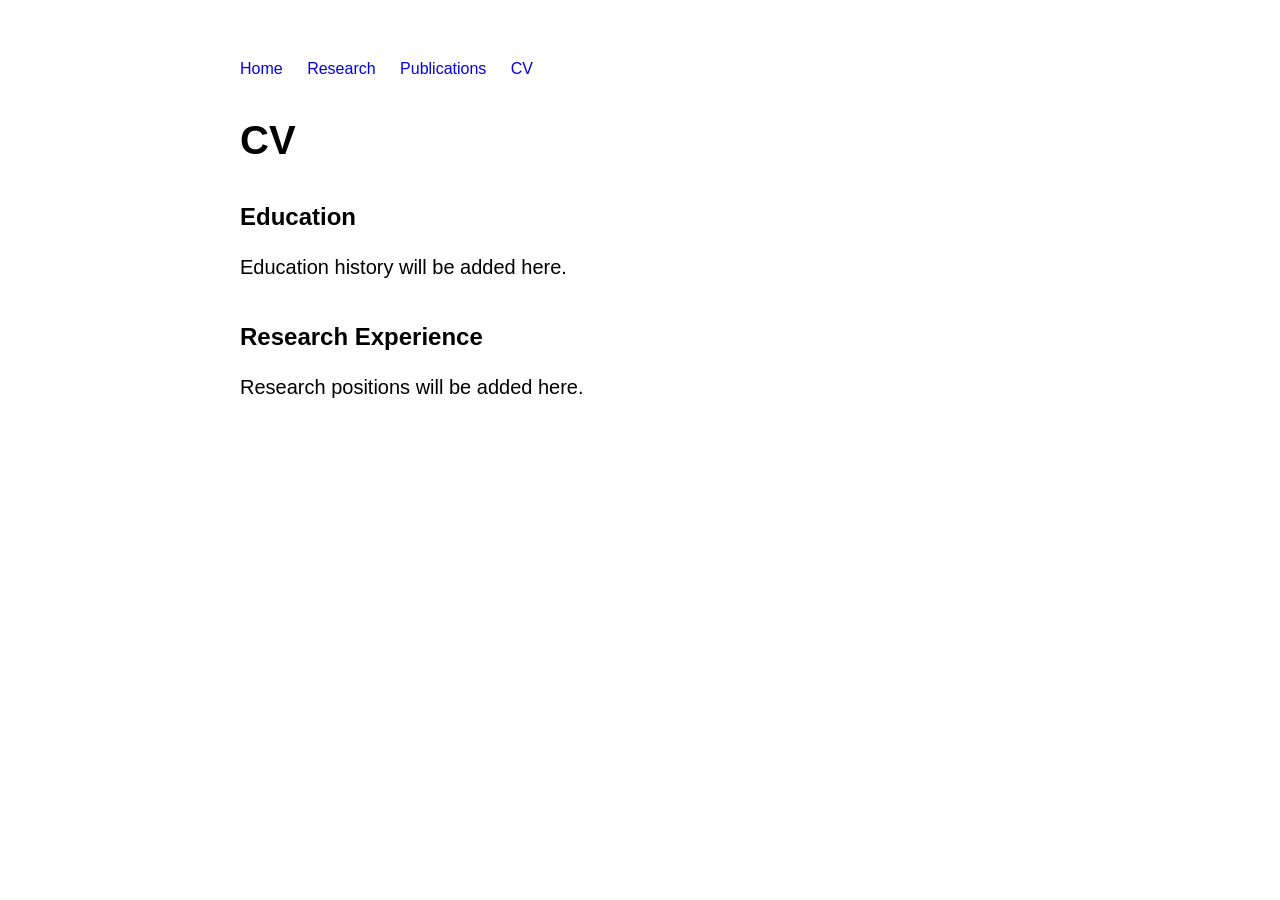
==== cv.html @ df53b2f3 "Create cv.html" ====
<!DOCTYPE html>
<html>
<head>
  <title>CV | Yoshifumi Nakazawa</title>
  <link rel="stylesheet" href="style.css">
</head>

<body>

  <nav>
    <a href="index.html">Home</a>
    <a href="research.html">Research</a>
    <a href="publications.html">Publications</a>
    <a href="cv.html">CV</a>
  </nav>

  <h1>CV</h1>

  <h2>Education</h2>
  <p>Education history will be added here.</p>

  <h2>Research Experience</h2>
  <p>Research positions will be added here.</p>

</body>
</html>
---- style.css ----
body {
  font-family: Arial, sans-serif;
  max-width: 800px;
  margin: 60px auto;
  padding: 0 20px;
}

h1 {
  font-size: 40px;
}

h2 {
  margin-top: 40px;
  margin-bottom: 10px;
}

p {
  font-size: 20px;
  line-height: 1.6;
}

li {
  margin-bottom: 8px;
}

nav {
  margin-bottom: 40px;
}

nav a {
  margin-right: 20px;
  text-decoration: none;
}
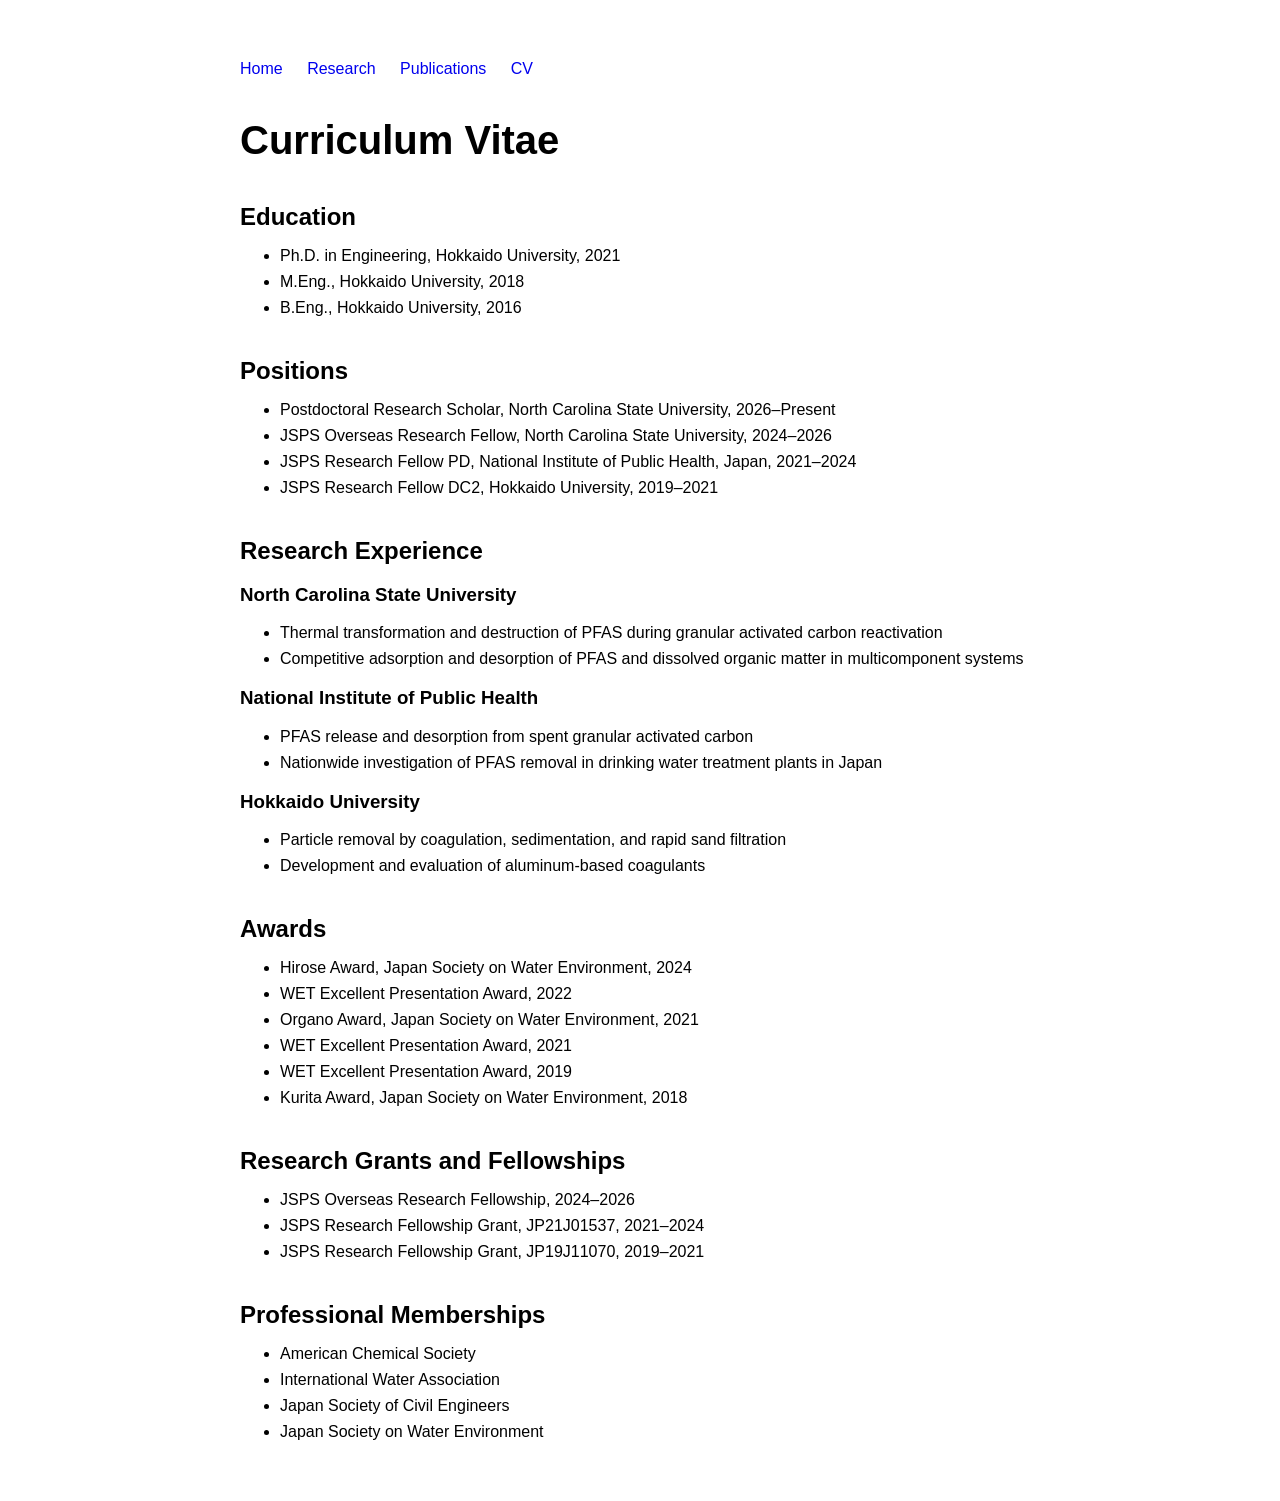
==== commit a4cab464: "Update cv.html" ====
--- a/cv.html
+++ b/cv.html
@@ -14,13 +14,98 @@
     <a href="cv.html">CV</a>
   </nav>
 
-  <h1>CV</h1>
+  <h1>Curriculum Vitae</h1>
 
   <h2>Education</h2>
-  <p>Education history will be added here.</p>
+  <ul>
+    <li>Ph.D. in Engineering, Hokkaido University, 2021</li>
+    <li>M.Eng., Hokkaido University, 2018</li>
+    <li>B.Eng., Hokkaido University, 2016</li>
+  </ul>
+
+  <h2>Positions</h2>
+  <ul>
+    <li>
+      Postdoctoral Research Scholar,
+      North Carolina State University,
+      2026–Present
+    </li>
+    <li>
+      JSPS Overseas Research Fellow,
+      North Carolina State University,
+      2024–2026
+    </li>
+    <li>
+      JSPS Research Fellow PD,
+      National Institute of Public Health, Japan,
+      2021–2024
+    </li>
+    <li>
+      JSPS Research Fellow DC2,
+      Hokkaido University,
+      2019–2021
+    </li>
+  </ul>
 
   <h2>Research Experience</h2>
-  <p>Research positions will be added here.</p>
+
+  <h3>North Carolina State University</h3>
+  <ul>
+    <li>
+      Thermal transformation and destruction of PFAS during
+      granular activated carbon reactivation
+    </li>
+    <li>
+      Competitive adsorption and desorption of PFAS and
+      dissolved organic matter in multicomponent systems
+    </li>
+  </ul>
+
+  <h3>National Institute of Public Health</h3>
+  <ul>
+    <li>
+      PFAS release and desorption from spent granular activated carbon
+    </li>
+    <li>
+      Nationwide investigation of PFAS removal in drinking water
+      treatment plants in Japan
+    </li>
+  </ul>
+
+  <h3>Hokkaido University</h3>
+  <ul>
+    <li>
+      Particle removal by coagulation, sedimentation, and rapid sand filtration
+    </li>
+    <li>
+      Development and evaluation of aluminum-based coagulants
+    </li>
+  </ul>
+
+  <h2>Awards</h2>
+  <ul>
+    <li>Hirose Award, Japan Society on Water Environment, 2024</li>
+    <li>WET Excellent Presentation Award, 2022</li>
+    <li>Organo Award, Japan Society on Water Environment, 2021</li>
+    <li>WET Excellent Presentation Award, 2021</li>
+    <li>WET Excellent Presentation Award, 2019</li>
+    <li>Kurita Award, Japan Society on Water Environment, 2018</li>
+  </ul>
+
+  <h2>Research Grants and Fellowships</h2>
+  <ul>
+    <li>JSPS Overseas Research Fellowship, 2024–2026</li>
+    <li>JSPS Research Fellowship Grant, JP21J01537, 2021–2024</li>
+    <li>JSPS Research Fellowship Grant, JP19J11070, 2019–2021</li>
+  </ul>
+
+  <h2>Professional Memberships</h2>
+  <ul>
+    <li>American Chemical Society</li>
+    <li>International Water Association</li>
+    <li>Japan Society of Civil Engineers</li>
+    <li>Japan Society on Water Environment</li>
+  </ul>
 
 </body>
 </html>
--- a/style.css
+++ b/style.css
@@ -31,3 +31,13 @@
   margin-right: 20px;
   text-decoration: none;
 }
+.subtitle {
+  font-size: 22px;
+  margin-top: -20px;
+  margin-bottom: 40px;
+}
+.profile-photo {
+  width: 180px;
+  border-radius: 8px;
+  margin-bottom: 20px;
+}
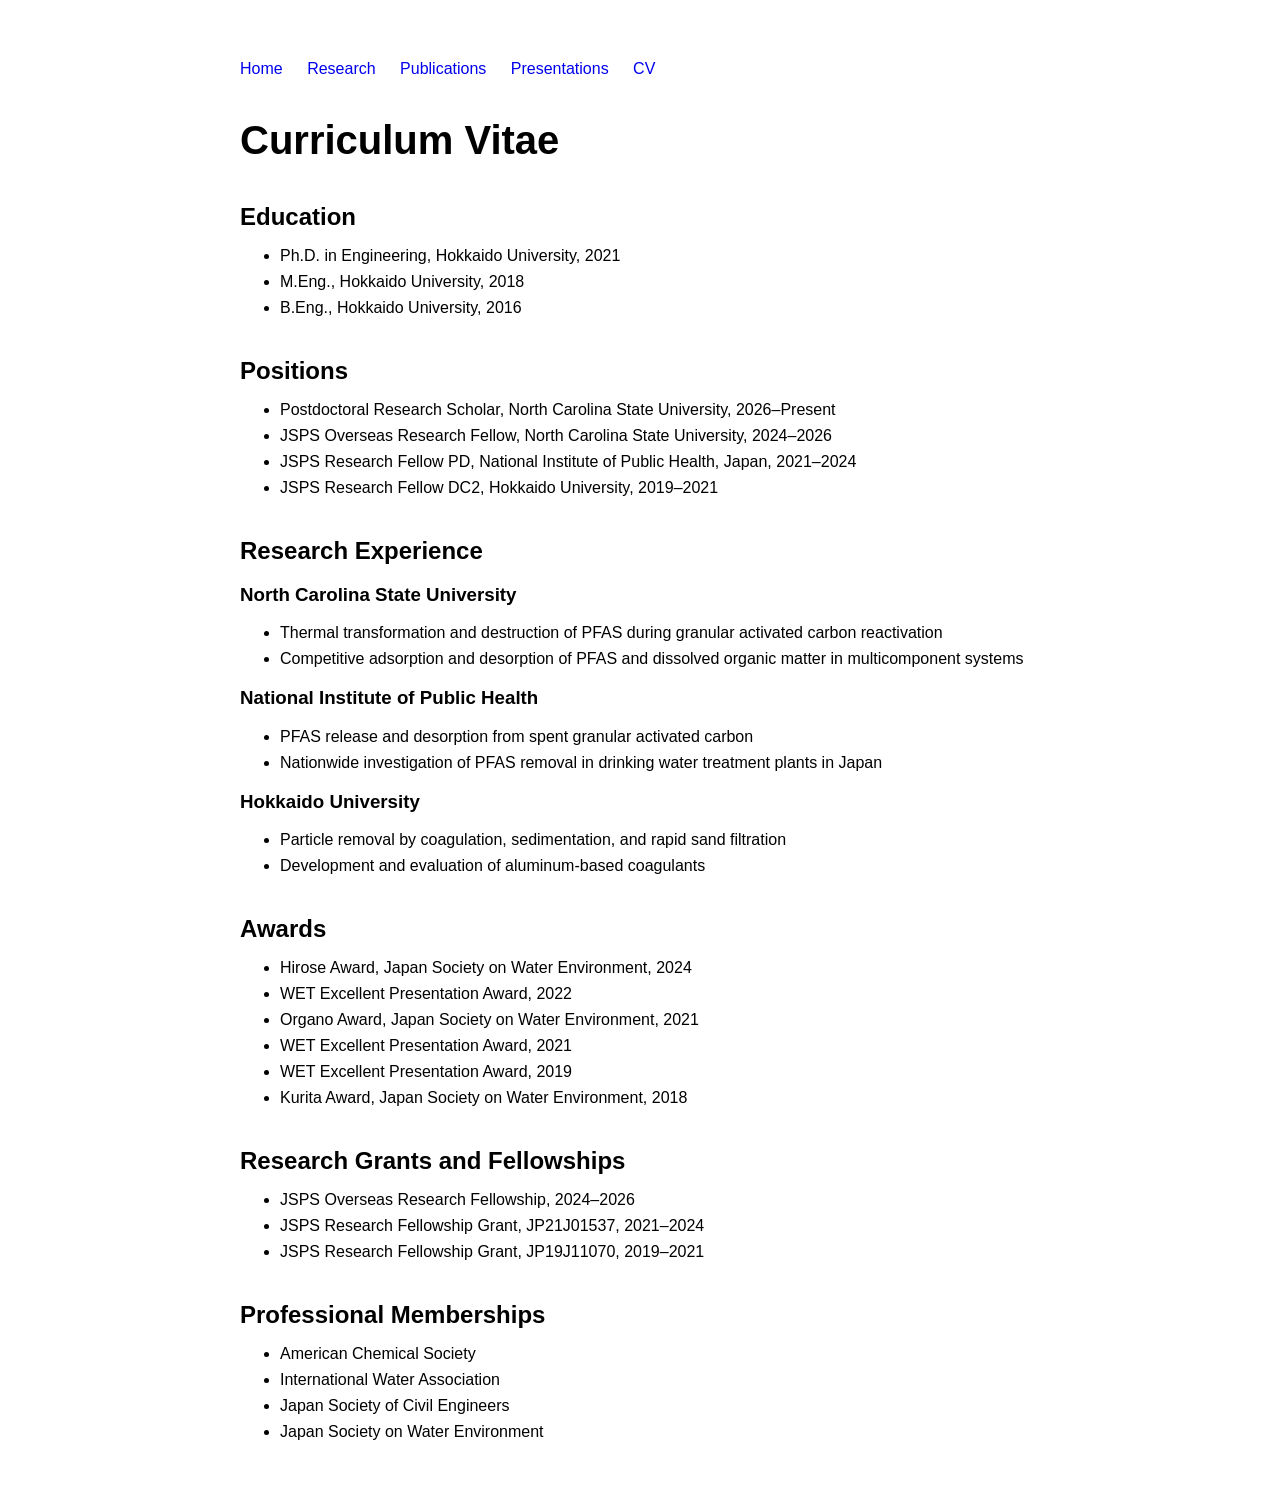
==== commit 0237ce26: "Update cv.html" ====
--- a/cv.html
+++ b/cv.html
@@ -11,6 +11,7 @@
     <a href="index.html">Home</a>
     <a href="research.html">Research</a>
     <a href="publications.html">Publications</a>
+    <a href="presentations.html">Presentations</a>
     <a href="cv.html">CV</a>
   </nav>
 
--- a/style.css
+++ b/style.css
@@ -36,8 +36,38 @@
   margin-top: -20px;
   margin-bottom: 40px;
 }
+
+.publications li {
+  margin-bottom: 20px;
+  line-height: 1.6;
+}
+.profile-header {
+  display: grid;
+  grid-template-columns: auto 1fr;
+  gap: 40px;
+  align-items: stretch;
+  margin-bottom: 50px;
+}
+
 .profile-photo {
   width: 180px;
+  height: 100%;
+  object-fit: cover;
   border-radius: 8px;
-  margin-bottom: 20px;
 }
+
+.profile-info h1 {
+  margin-top: 0;
+  margin-bottom: 12px;
+}
+
+.profile-info p {
+  margin-top: 8px;
+  margin-bottom: 0;
+}
+@media (max-width: 600px) {
+  .profile-header {
+    flex-direction: column;
+    align-items: flex-start;
+  }
+}
